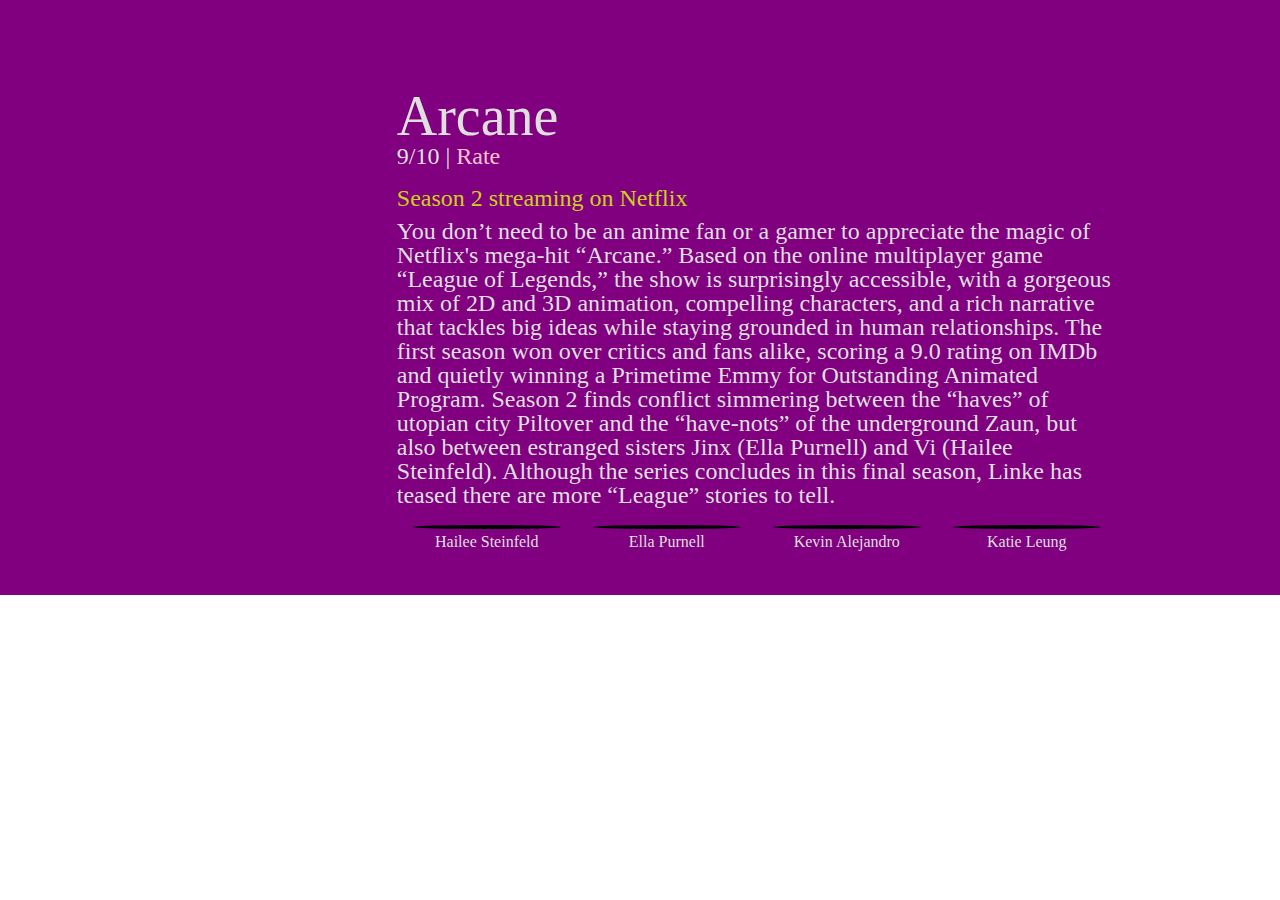
==== arcane.html @ 0be27c81 "Add files via upload" ====
<!DOCTYPE html>
<html lang="en">
<head>
    <meta charset="UTF-8">
    <meta name="viewport" content="width=device-width, initial-scale=1.0">
    <title>IMDB</title>
    <link rel="stylesheet" href="style.css">
    <link rel="stylesheet" href="https://cdnjs.cloudflare.com/ajax/libs/font-awesome/6.7.1/css/all.min.css" integrity="sha512-5Hs3dF2AEPkpNAR7UiOHba+lRSJNeM2ECkwxUIxC1Q/FLycGTbNapWXB4tP889k5T5Ju8fs4b1P5z/iB4nMfSQ==" crossorigin="anonymous" referrerpolicy="no-referrer" />

</head>
<body>
    <div class="container">
        <div class="poster-container">
            <div class="poster">
                <img
                    src="https://m.media-amazon.com/images/M/MV5BMWY0MWE3MmUtMmQ0ZS00Yzc2LTk5ZDEtMzYwYmE3ODA4ZWI5XkEyXkFqcGc@._V1_FMjpg_UX1250_.jpg 1.25x,https://m.media-amazon.com/images/M/MV5BMWY0MWE3MmUtMmQ0ZS00Yzc2LTk5ZDEtMzYwYmE3ODA4ZWI5XkEyXkFqcGc@._V1_FMjpg_UX1875_.jpg 1.875x,https://m.media-amazon.com/images/M/MV5BMWY0MWE3MmUtMmQ0ZS00Yzc2LTk5ZDEtMzYwYmE3ODA4ZWI5XkEyXkFqcGc@._V1_FMjpg_UX2500_.jpg 2.5x" 
                    alt=""
                />
                <div class="video-overlay">

                </div>
            </div>
        </div>

        <div class="details">
            <div>
                <img 
                    src="https://m.media-amazon.com/images/M/MV5BOWJhYjdjNWEtMWFmNC00ZjNkLThlZGEtN2NkM2U3NTVmMjZkXkEyXkFqcGc@._V1_QL75_UY207_CR13,0,140,207_.jpg" 
                    alt="" 
                />
            </div>
            <div style="margin-top: 1vh;">
                <h1 class="details-title" style="font-size: 3.5rem;">Arcane <span><i class="fa-solid fa-greater-than" style="font-size: 3rem;"></i></span></h1>
                <span style="font-size: 1.5rem; color: rgb(223, 223, 223);">
                    <i class="fa-solid fa-star" style="color: yellow;"></i>
                    9/10 | 
                </span>
                <span style="color: pink; font-size: 1.5rem;">Rate</span>
                <p class="details-text-header">Season 2 streaming on Netflix</p>
                <p class="details-text">You don’t need to be an anime fan or a gamer to appreciate the magic of Netflix's mega-hit “Arcane.” Based on the online multiplayer game “League of Legends,” the show is surprisingly accessible, with a gorgeous mix of 2D and 3D animation, compelling characters, and a rich narrative that tackles big ideas while staying grounded in human relationships. The first season won over critics and fans alike, scoring a 9.0 rating on IMDb and quietly winning a Primetime Emmy for Outstanding Animated Program. Season 2 finds conflict simmering between the “haves” of utopian city Piltover and the “have-nots” of the underground Zaun, but also between estranged sisters Jinx (Ella Purnell) and Vi (Hailee Steinfeld). Although the series concludes in this final season, Linke has teased there are more “League” stories to tell.</p>
                <div class="details-actors">
                    <div>
                        <img 
                            src="https://m.media-amazon.com/images/M/MV5BYjg0MjA4OGEtMTc1ZS00ZmJhLTgyYjItMTY4YjI0NjVjNjllXkEyXkFqcGc@._V1_QL75_UX140_CR0,0,140,140_.jpg"
                            alt=""
                        />
                        <p class="actor-name">Hailee Steinfeld</p>
                    </div>
                    <div>
                        <img 
                            src="https://m.media-amazon.com/images/M/MV5BZGNkMWI4ZmItN2Y2Mi00Mzc1LWExYTctMjMzMjhmMDE0NWVkXkEyXkFqcGc@._V1_QL75_UX140_CR0,1,140,140_.jpg"
                            alt=""
                        />
                        <p class="actor-name">Ella Purnell</p>
                    </div>
                    <div>
                        <img 
                            src="https://m.media-amazon.com/images/M/MV5BMTA0NDkyNzI0MTBeQTJeQWpwZ15BbWU4MDI4ODUxODUx._V1_QL75_UX140_CR0,12,140,140_.jpg"
                            alt=""
                        />
                        <p class="actor-name">Kevin Alejandro</p>
                    </div>
                    <div>
                        <img 
                            src="https://m.media-amazon.com/images/M/MV5BZDE3NDY1ZjItYTg2Ny00Y2JjLWEzNTItMzdjOGQ5OTBhNjVhXkEyXkFqcGc@._V1_QL75_UX140_CR0,12,140,140_.jpg"
                            alt=""
                        />
                        <p class="actor-name">Katie Leung</p>
                    </div>
                    
                </div>
            </div>
        </div>
    </div>
</body>
</html>
---- style.css ----
/* http://meyerweb.com/eric/tools/css/reset/ 
   v2.0 | 20110126
   License: none (public domain)
*/

html, body, div, span, applet, object, iframe,
h1, h2, h3, h4, h5, h6, p, blockquote, pre,
a, abbr, acronym, address, big, cite, code,
del, dfn, em, img, ins, kbd, q, s, samp,
small, strike, strong, sub, sup, tt, var,
b, u, i, center,
dl, dt, dd, ol, ul, li,
fieldset, form, label, legend,
table, caption, tbody, tfoot, thead, tr, th, td,
article, aside, canvas, details, embed, 
figure, figcaption, footer, header, hgroup, 
menu, nav, output, ruby, section, summary,
time, mark, audio, video {
	margin: 0;
	padding: 0;
	border: 0;
	font-size: 100%;
	font: inherit;
	vertical-align: baseline;
}
/* HTML5 display-role reset for older browsers */
article, aside, details, figcaption, figure, 
footer, header, hgroup, menu, nav, section {
	display: block;
}
body {
	line-height: 1;
}
ol, ul {
	list-style: none;
}
blockquote, q {
	quotes: none;
}
blockquote:before, blockquote:after,
q:before, q:after {
	content: '';
	content: none;
}
table {
	border-collapse: collapse;
	border-spacing: 0;
}

.container {
    padding-top: 5vh;
    padding-bottom: 5vh;
    width: 100vw;
    background-color: purple;
}

.poster {
    width: 95vw;
    margin-left: auto;
    margin-right: auto;
    display: block;
    position: relative;
    overflow: hidden;
    max-height: 80vh;
    border-radius: 20px;

    img {
        width: 100%;
    }

    .video-overlay {
        position: absolute; 
        width: 30%; 
        height: 35%;
        background-color: black;
        right: 1.5vw;
        bottom: 2vh;
        border-radius: 10px;
    }
}

.details {
    width: 65%;
    margin-left: auto;
    margin-right: auto;
    margin-top: 2vh;
    display: grid;
    grid-template-columns: 20% auto;
    gap: 0.5vw;

    div {
        img {
            display: block;
            width: 80%;
            margin-left: auto;
            margin-right: auto;
        }
    }

    .details-text-header {
        font-size: 1.5rem;
        margin-top: 2vh;
        margin-bottom: 1vh;
        color: rgb(207, 207, 27);
    }

    .details-text {
        font-size: 1.5rem;
        color: rgb(223, 223, 223);
    }

    .details-title {
        color: rgb(223, 223, 223);
    }
    
    .details-title:hover {
        cursor: pointer;
        span {
            color: rgb(207, 207, 27);
        }
    }

    .details-actors {
        margin-top: 2vh;
        display: flex;
        
        div {
            display: flex;
            width: 20vh;
            justify-content: center;
            align-items: center;
            flex-direction: column;
            gap: 5px;
            
            img {
                border-radius: 100%;
                border-style: solid;
                border-width: 2px;
            }

            .actor-name {
                color:rgb(223, 223, 223);
            }
            
            img:hover {
                border-color: rgb(207, 207, 27);
                cursor: pointer;
            }

        }
    }
}
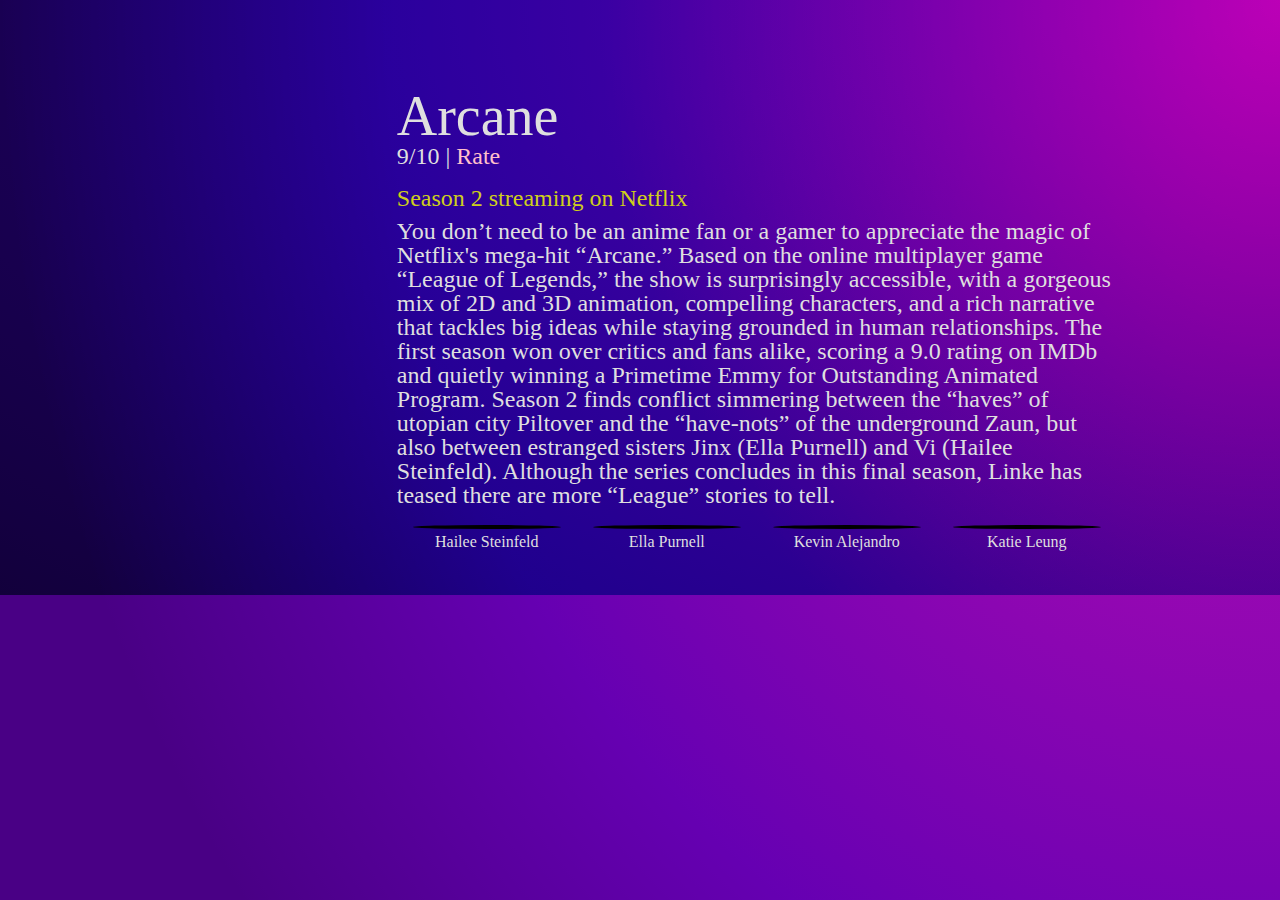
==== commit 267d9c61: "update" ====
--- a/arcane.html
+++ b/arcane.html
@@ -25,6 +25,7 @@
         <div class="details">
             <div>
                 <img 
+                    id="thumbnail"
                     src="https://m.media-amazon.com/images/M/MV5BOWJhYjdjNWEtMWFmNC00ZjNkLThlZGEtN2NkM2U3NTVmMjZkXkEyXkFqcGc@._V1_QL75_UY207_CR13,0,140,207_.jpg" 
                     alt="" 
                 />
--- a/style.css
+++ b/style.css
@@ -47,11 +47,18 @@
 	border-spacing: 0;
 }
 
+body {
+    background-blend-mode: overlay, screen, screen, screen, screen, screen, screen, screen, normal;
+    background-image: radial-gradient(at 100vw 0px, rgb(73, 0, 133) 0%, rgb(32, 0, 51) 100%), radial-gradient(farthest-side at 100vw 0px, rgb(189, 17, 97) 0%, rgba(73, 0, 170, 0.55) 70%, rgba(73, 0, 170, 0) 100%), url("https://m.media-amazon.com/images/G/01/IMDb/design/prototypes/vlp/dot-pattern-left._CB1198675309_.png"), url("https://m.media-amazon.com/images/G/01/IMDb/design/prototypes/vlp/dot-pattern-right._CB1198675309_.png"), url("https://m.media-amazon.com/images/G/01/IMDb/design/prototypes/vlp/dot-pattern-left._CB1198675309_.png"), url("https://m.media-amazon.com/images/G/01/IMDb/design/prototypes/vlp/dot-pattern-right._CB1198675309_.png"), url("https://m.media-amazon.com/images/G/01/IMDb/design/prototypes/vlp/dot-pattern-left._CB1198675309_.png"), url("https://m.media-amazon.com/images/G/01/IMDb/design/prototypes/vlp/dot-pattern-right._CB1198675309_.png"), url("https://m.media-amazon.com/images/G/01/IMDb/design/prototypes/vlp/smoke-bg_v2.jpg");
+    background-position: right top, right top, left 200px, right min(100vmin, 20%), left min(500vmin, 50%), right min(700vmin, 60%), left min(80vmax, 90%), right min(90vmax, 95%), right top;
+    background-repeat: no-repeat, no-repeat, no-repeat, no-repeat, no-repeat, no-repeat, no-repeat, no-repeat, repeat-y;
+    background-size: max(800px, 100%) 100%, 100% max(120vw, 1200px), max(50%, 250px), max(50%, 250px), max(50%, 250px), max(50%, 250px), max(50%, 250px), max(50%, 250px), auto;
+    background-color: rgb(73, 0, 133);
+}
+
 .container {
     padding-top: 5vh;
     padding-bottom: 5vh;
-    width: 100vw;
-    background-color: purple;
 }
 
 .poster {
